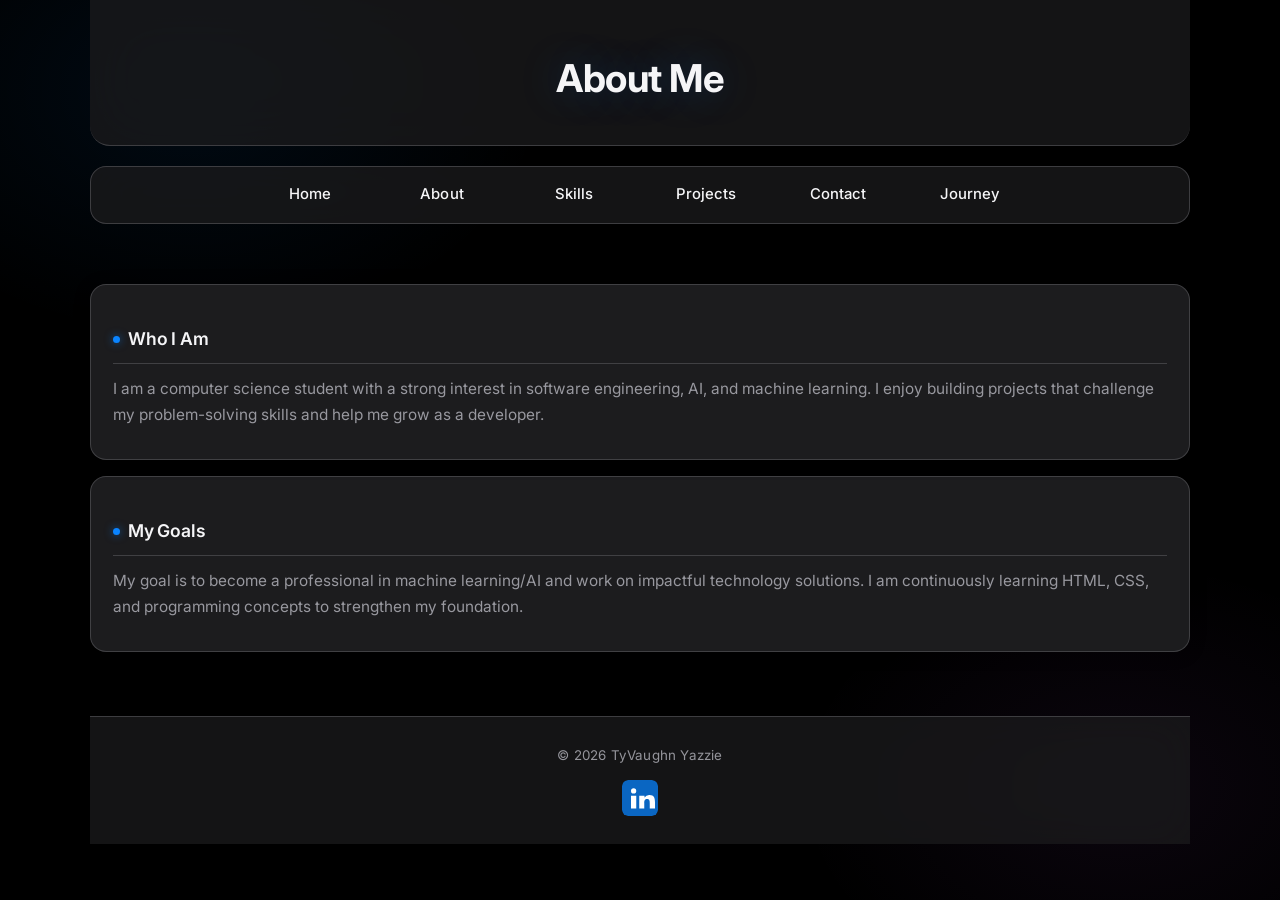
==== about.html @ 48b44602 "Initial commit" ====
<!DOCTYPE html>
<!--
Name: TyVaughn Yazzie
File Name: about.html
Date: 3/24/2026
-->

<html lang="en">
<head>
  <meta charset="UTF-8">
  <title>About Me | TyVaughn Yazzie</title>
  <meta name="description" content="Learn about TyVaughn Yazzie — a computer science student passionate about software engineering, AI, and machine learning.">
  <meta name="viewport" content="width=device-width, initial-scale=1.0">
  <link rel="stylesheet" href="css/styles.css">
  <link href="https://fonts.googleapis.com/css2?family=Poppins:wght@400;600&display=swap" rel="stylesheet">
</head>

<body>

<header>
  <h1>About Me</h1>
</header>

<nav>
  <button class="hamburger" id="hamburger" aria-label="Toggle navigation" aria-expanded="false">
    <span></span>
    <span></span>
    <span></span>
  </button>
  <ul>
    <li><a href="index.html">Home</a></li>
    <li><a href="about.html">About</a></li>
    <li><a href="skills.html">Skills</a></li>
    <li><a href="projects.html">Projects</a></li>
    <li><a href="contact.html">Contact</a></li>
    <li><a href="journey.html">Journey</a></li>
  </ul>
</nav>

<!-- Mobile View Content -->
<main class="mobile-section">

  <section>
    <h2>Who I Am</h2>
    <p>
      I am a computer science student with a strong interest in software engineering,
      AI, and machine learning. I enjoy building projects that challenge my problem-solving
      skills and help me grow as a developer.
    </p>
  </section>

  <section>
    <h2>My Goals</h2>
    <p>
      My goal is to become a professional in machine learning/AI and work on impactful
      technology solutions. I am continuously learning HTML, CSS, and programming
      concepts to strengthen my foundation.
    </p>
  </section>

</main>

<!-- Tablet/Desktop View Content -->
<main class="desktop-section">

  <section>
    <h2>Who I Am</h2>
    <p>
      I am a computer science student with a strong interest in software engineering,
      AI, and machine learning. I enjoy building projects that challenge my problem-solving
      skills and help me grow as a developer.
    </p>
  </section>

  <section>
    <h2>My Goals</h2>
    <p>
      My goal is to become a professional in machine learning/AI and work on impactful
      technology solutions. I am continuously learning HTML, CSS, and programming
      concepts to strengthen my foundation.
    </p>
  </section>

</main>

<footer>
  <p>&copy; 2026 TyVaughn Yazzie</p>
  <div class="social-icons">
    <a href="https://www.linkedin.com" target="_blank" rel="noopener noreferrer" class="social-icon-link" aria-label="LinkedIn">
      <img src="images/linkedin-icon.svg" alt="LinkedIn" class="social-icon">
    </a>
  </div>
</footer>

<script src="script.js"></script>
</body>
</html>
---- css/styles.css ----
/*
Name: TyVaughn Yazzie
Date: 3/24/2026
File: styles.css
*/

@import url('https://fonts.googleapis.com/css2?family=Inter:wght@300;400;500;600;700&display=swap');

/* CSS Reset */
body, header, nav, main, footer, section, article, aside, figure, figcaption, h1, h2, h3, p, ul, li, a, img, iframe, ol {
  margin: 0;
  padding: 0;
  border: 0;
}

html {
  scroll-behavior: smooth;
}

/* macOS dark color system */
:root {
  --bg:       #000000;
  --panel:    #1c1c1e;
  --card:     #2c2c2e;
  --ink:      #f5f5f7;
  --secondary: rgba(235, 235, 245, 0.6);
  --tertiary:  rgba(235, 235, 245, 0.3);
  --accent:   #0a84ff;
  --orange:   #30d158;
  --red:      #ff453a;
  --green:    #30d158;
  --line:     rgba(84, 84, 88, 0.65);
  --glass:    rgba(28, 28, 30, 0.72);
}

body {
  background-color: var(--bg);
  color: var(--ink);
  font-family: -apple-system, BlinkMacSystemFont, 'SF Pro Display', 'Inter', 'Helvetica Neue', sans-serif;
  line-height: 1.6;
  padding: 0 16px;
  -webkit-font-smoothing: antialiased;
  text-rendering: optimizeLegibility;
  animation: fadeIn 0.35s ease;
}

@keyframes fadeIn {
  from { opacity: 0; transform: translateY(8px); }
  to   { opacity: 1; transform: translateY(0); }
}

/* ambient color blobs bleeding through the dark background */
body::before {
  content: '';
  position: fixed;
  top: -20%;
  left: -15%;
  width: 60%;
  height: 60%;
  background: radial-gradient(ellipse at center, rgba(10, 132, 255, 0.08) 0%, transparent 65%);
  pointer-events: none;
  z-index: -1;
}

body::after {
  content: '';
  position: fixed;
  bottom: -15%;
  right: -15%;
  width: 55%;
  height: 55%;
  background: radial-gradient(ellipse at center, rgba(191, 90, 242, 0.06) 0%, transparent 65%);
  pointer-events: none;
  z-index: -1;
}

/* thin macOS-style scrollbar */
::-webkit-scrollbar { width: 5px; }
::-webkit-scrollbar-track { background: transparent; }
::-webkit-scrollbar-thumb {
  background: rgba(84, 84, 88, 0.5);
  border-radius: 3px;
}
::-webkit-scrollbar-thumb:hover {
  background: rgba(84, 84, 88, 0.8);
}

a {
  color: var(--accent);
  text-decoration: none;
  transition: opacity 0.18s ease;
}

a:hover {
  opacity: 0.72;
}

/* Header - frosted glass title bar */
header {
  text-align: center;
  padding: 48px 20px 36px;
  background: var(--glass);
  backdrop-filter: blur(30px);
  -webkit-backdrop-filter: blur(30px);
  border-bottom: 1px solid var(--line);
  border-radius: 0 0 20px 20px;
  margin-bottom: 20px;
}

header h1 {
  font-size: 2.4em;
  font-weight: 700;
  color: var(--ink);
  letter-spacing: -0.5px;
  text-shadow: 0 0 40px rgba(10, 132, 255, 0.25);
  animation: titleGlow 4s ease-in-out infinite;
}

header h2 {
  font-size: 1em;
  font-weight: 400;
  color: var(--secondary);
  margin-top: 6px;
}

figure {
  margin: 16px auto 0;
  text-align: center;
}

figcaption {
  font-size: 0.88em;
  color: var(--secondary);
  margin-top: 10px;
}

/* Nav - frosted glass pill bar */
nav {
  background: var(--glass);
  backdrop-filter: blur(20px);
  -webkit-backdrop-filter: blur(20px);
  border: 1px solid var(--line);
  border-radius: 16px;
  margin-bottom: 24px;
  padding: 8px;
  display: flex;
  flex-direction: column;
}

nav ul {
  list-style-type: none;
  display: none;
}

nav li {
  margin: 4px 0;
}

nav a {
  display: block;
  padding: 10px 14px;
  color: var(--ink);
  text-align: center;
  border-radius: 10px;
  font-weight: 500;
  font-size: 0.93em;
  letter-spacing: 0.1px;
  transition: background-color 0.18s ease, transform 0.15s ease;
}

nav a:hover {
  opacity: 1;
}

nav.nav-open ul {
  display: block;
  animation: menuOpen 0.22s cubic-bezier(0.4, 0, 0.2, 1) forwards;
}

/* Hamburger button */
.hamburger {
  display: flex;
  flex-direction: column;
  justify-content: center;
  gap: 5px;
  padding: 8px 10px;
  background: none;
  border: none;
  cursor: pointer;
  align-self: flex-end;
  border-radius: 8px;
  transition: background-color 0.18s ease;
}

.hamburger:hover {
  background-color: rgba(255, 255, 255, 0.08);
}

.hamburger span {
  display: block;
  width: 22px;
  height: 2px;
  background: var(--ink);
  border-radius: 2px;
  transition: transform 0.25s ease, opacity 0.25s ease;
}

/* CSS transform: bars rotate into an X when menu is open */
nav.nav-open .hamburger span:nth-child(1) {
  transform: translateY(7px) rotate(45deg);
}

nav.nav-open .hamburger span:nth-child(2) {
  opacity: 0;
  transform: scaleX(0);
}

nav.nav-open .hamburger span:nth-child(3) {
  transform: translateY(-7px) rotate(-45deg);
}

main {
  padding-bottom: 24px;
}

main h2,
main h3 {
  margin-top: 20px;
  margin-bottom: 8px;
  font-weight: 600;
  letter-spacing: -0.2px;
}

main p {
  margin-bottom: 12px;
  color: var(--secondary);
  font-size: 0.96em;
  line-height: 1.65;
}

img {
  max-width: 100%;
  height: auto;
  display: block;
  margin: 12px auto;
  border-radius: 14px;
}

/* circular profile picture like macOS contact cards */
.pfp {
  width: 140px;
  height: 140px;
  object-fit: cover;
  border-radius: 50%;
  border: 2px solid rgba(255, 255, 255, 0.15);
  margin: 20px auto 12px;
  box-shadow: 0 8px 32px rgba(0, 0, 0, 0.6);
  animation: float 5s ease-in-out infinite;
}

/* Cards */
.card {
  background: var(--panel);
  border: 1px solid var(--line);
  border-radius: 16px;
  padding: 20px;
  margin: 16px 0;
  box-shadow: 0 4px 24px rgba(0, 0, 0, 0.4);
  transition: transform 0.22s ease, box-shadow 0.22s ease;
}

.mobile-section {
  display: block;
  padding: 20px 0;
}

.desktop-section {
  display: none;
  padding: 20px 0;
}

/* Sections - dark material cards */
section {
  background: var(--panel);
  color: var(--ink);
  margin-top: 16px;
  padding: 20px 22px;
  border: 1px solid var(--line);
  border-radius: 16px;
  box-shadow: 0 2px 16px rgba(0, 0, 0, 0.3);
  transition: box-shadow 0.25s ease, transform 0.25s ease;
}

section h2 {
  font-size: 1.1em;
  font-weight: 600;
  color: var(--ink);
  padding-bottom: 10px;
  border-bottom: 1px solid var(--line);
  margin-bottom: 12px;
  letter-spacing: -0.2px;
  display: flex;
  align-items: center;
  gap: 8px;
}

section h2::before {
  content: '';
  flex-shrink: 0;
  width: 7px;
  height: 7px;
  border-radius: 50%;
  background: var(--accent);
  box-shadow: 0 0 8px rgba(10, 132, 255, 0.6);
  animation: dotPulse 2.8s ease-in-out infinite;
}

section.not-ready h2::before {
  background: #ff453a;
  box-shadow: 0 0 8px rgba(255, 69, 58, 0.6);
  animation: dotPulseRed 2.8s ease-in-out infinite;
}

section.clickable-card {
  position: relative;
  cursor: pointer;
}

section.clickable-card:active {
  transform: translateY(1px) scale(0.99);
  box-shadow: 0 1px 6px rgba(0, 0, 0, 0.3);
}

.click-hint {
  display: block;
  margin-top: 10px;
  font-size: 0.72em;
  color: var(--accent);
  opacity: 0.6;
  letter-spacing: 0.2px;
}

article {
  margin-top: 8px;
  padding: 4px;
}

/* Aside - subtle amber tint */
aside {
  background: rgba(48, 209, 88, 0.06);
  padding: 20px 22px;
  margin-top: 16px;
  color: var(--ink);
  border: 1px solid rgba(48, 209, 88, 0.2);
  border-radius: 16px;
  box-shadow: 0 2px 16px rgba(0, 0, 0, 0.25);
}

aside h2 {
  font-size: 1.1em;
  font-weight: 600;
  color: var(--orange);
  padding-bottom: 10px;
  border-bottom: 1px solid rgba(48, 209, 88, 0.18);
  margin-bottom: 12px;
  display: flex;
  align-items: center;
  gap: 8px;
}

aside h2::before {
  content: '';
  flex-shrink: 0;
  width: 7px;
  height: 7px;
  border-radius: 50%;
  background: var(--orange);
  box-shadow: 0 0 8px rgba(48, 209, 88, 0.6);
}

#contact {
  background: var(--panel);
  border: 1px solid var(--line);
  border-radius: 16px;
  padding: 20px 22px;
  margin-top: 20px;
}

/* contact info list - macOS settings-row style */
#contact ul {
  list-style: none;
  margin-top: 14px;
}

#contact li {
  padding: 11px 0;
  border-bottom: 1px solid var(--line);
  font-size: 0.93em;
  color: var(--secondary);
}

#contact li:last-child {
  border-bottom: none;
}

iframe {
  width: 100%;
  max-width: 100%;
  border: 0;
  border-radius: 14px;
  margin-top: 14px;
}

/* Skills Table - macOS-style minimal table */
.skills-table {
  width: 100%;
  border-collapse: collapse;
  margin-top: 16px;
  font-size: 0.93em;
}

.skills-table th {
  padding: 10px 16px;
  text-align: left;
  font-size: 0.78em;
  font-weight: 600;
  text-transform: uppercase;
  letter-spacing: 0.6px;
  color: var(--secondary);
  border-bottom: 1px solid var(--line);
}

.skills-table td {
  padding: 12px 16px;
  text-align: left;
  border-bottom: 1px solid var(--line);
  color: var(--ink);
}

.skills-table thead {
  background: transparent;
}

.skills-table tbody tr {
  transition: background-color 0.18s ease;
}

.skills-table tbody tr:nth-child(even) {
  background-color: rgba(255, 255, 255, 0.03);
}

.skills-table tbody tr:last-child td {
  border-bottom: none;
}

.skills-table tbody tr:hover {
  background-color: rgba(10, 132, 255, 0.1);
}

/* Contact Form */
.contact-form {
  display: flex;
  flex-direction: column;
  gap: 10px;
  margin-top: 16px;
}

.contact-form label {
  font-weight: 500;
  color: var(--secondary);
  font-size: 0.87em;
  letter-spacing: 0.2px;
}

.contact-form input,
.contact-form select,
.contact-form textarea {
  width: 100%;
  padding: 11px 14px;
  border: 1px solid var(--line);
  border-radius: 10px;
  background: var(--card);
  color: var(--ink);
  font-family: -apple-system, BlinkMacSystemFont, 'SF Pro Display', 'Inter', sans-serif;
  font-size: 0.94em;
  box-sizing: border-box;
  transition: border-color 0.2s ease, box-shadow 0.2s ease;
  outline: none;
}

.contact-form input::placeholder,
.contact-form textarea::placeholder {
  color: var(--tertiary);
}

.contact-form select option {
  background: var(--card);
  color: var(--ink);
}

.contact-form input:focus,
.contact-form select:focus,
.contact-form textarea:focus {
  border-color: var(--accent);
  box-shadow: 0 0 0 3px rgba(10, 132, 255, 0.2);
}

.contact-form textarea {
  resize: vertical;
}

/* Submit button - macOS blue action button */
.submit-btn {
  padding: 12px 24px;
  background: var(--accent);
  color: #fff;
  border: none;
  border-radius: 10px;
  font-family: -apple-system, BlinkMacSystemFont, 'SF Pro Display', 'Inter', sans-serif;
  font-size: 0.95em;
  font-weight: 600;
  cursor: pointer;
  box-shadow: 0 2px 12px rgba(10, 132, 255, 0.4);
  transition: opacity 0.18s ease, transform 0.15s ease, box-shadow 0.18s ease;
  align-self: flex-start;
}

.submit-btn:hover {
  opacity: 0.86;
  transform: translateY(-1px);
  box-shadow: 0 4px 20px rgba(10, 132, 255, 0.5);
}

/* Footer - frosted glass bar */
footer {
  text-align: center;
  padding: 28px 0;
  background: var(--glass);
  backdrop-filter: blur(20px);
  -webkit-backdrop-filter: blur(20px);
  border-top: 1px solid var(--line);
  font-size: 0.88em;
  margin-top: 44px;
}

footer p {
  color: var(--secondary);
  font-weight: 400;
  font-size: 0.95em;
  letter-spacing: 0.2px;
}

footer ul {
  list-style-type: none;
  margin-top: 12px;
}

footer li {
  margin: 5px 0;
  color: var(--secondary);
  font-size: 0.92em;
}

/* Tablet Layout (min-width: 600px) */
@media screen and (min-width: 600px) {

  .mobile-section { display: none; }
  .desktop-section { display: block; }

  body {
    max-width: 980px;
    margin: 0 auto;
  }

  nav ul {
    display: flex;
    justify-content: center;
    gap: 4px;
    flex-wrap: wrap;
  }

  nav li { margin: 0; }

  .hamburger { display: none; }

  nav a {
    min-width: 96px;
    padding: 8px 16px;
  }

  #projects,
  #home {
    display: grid;
    grid-template-columns: 1fr 1fr;
    gap: 16px;
  }

  .grid {
    display: grid;
    grid-template-columns: auto auto;
    grid-gap: 20px;
  }

  aside { grid-column: span 2; }

  footer ul {
    display: grid;
    grid-template-columns: 1fr 1fr;
    gap: 8px;
    justify-items: center;
    max-width: 500px;
    margin: 12px auto 0;
  }

  .skills-table th,
  .skills-table td { padding: 13px 18px; }

  .contact-form { max-width: 560px; }
}

/* Desktop Layout (min-width: 900px) */
@media screen and (min-width: 900px) {

  body { max-width: 1100px; }

  #projects, #home { grid-template-columns: 1fr 1fr 1fr; }
  .grid { grid-template-columns: auto auto auto auto; }
  #projects.grid { grid-template-columns: repeat(3, 1fr); }
  aside { grid-column: span 4; }

  nav a:hover {
    background-color: rgba(255, 255, 255, 0.08);
    color: var(--ink);
    transform: translateY(-1px);
  }

  .card:hover {
    transform: translateY(-3px);
    box-shadow: 0 10px 40px rgba(0, 0, 0, 0.5), 0 0 0 1px rgba(10, 132, 255, 0.25);
  }

  section:hover {
    box-shadow: 0 8px 32px rgba(0, 0, 0, 0.4), 0 0 0 1px rgba(10, 132, 255, 0.18);
    transform: translateY(-2px);
  }

  .skills-table th,
  .skills-table td { padding: 14px 20px; }

  .contact-form {
    display: grid;
    grid-template-columns: 1fr 1fr;
    gap: 14px;
    max-width: 720px;
  }

  .contact-form label[for="subject"],
  .contact-form label[for="message"] { grid-column: 1 / -1; }

  .contact-form select,
  .contact-form textarea,
  .submit-btn { grid-column: 1 / -1; }
}

/* proficiency badge pill */
.badge {
  display: inline-block;
  padding: 3px 10px;
  border-radius: 20px;
  font-size: 0.8em;
  font-weight: 500;
  letter-spacing: 0.2px;
}

.badge-beginner {
  background: rgba(10, 132, 255, 0.15);
  color: var(--accent);
  border: 1px solid rgba(10, 132, 255, 0.25);
}

/* =====================
   Keyframe Animations
   ===================== */

/* Profile picture gentle float */
@keyframes float {
  0%, 100% { transform: translateY(0); }
  50%       { transform: translateY(-7px); }
}

/* Header title glow breathe */
@keyframes titleGlow {
  0%, 100% { text-shadow: 0 0 40px rgba(10, 132, 255, 0.25); }
  50%       { text-shadow: 0 0 70px rgba(10, 132, 255, 0.55), 0 0 100px rgba(191, 90, 242, 0.2); }
}

/* Blue status dot pulse */
@keyframes dotPulse {
  0%, 100% { box-shadow: 0 0 6px rgba(10, 132, 255, 0.5); }
  50%       { box-shadow: 0 0 16px rgba(10, 132, 255, 1); }
}

/* Red status dot pulse */
@keyframes dotPulseRed {
  0%, 100% { box-shadow: 0 0 6px rgba(255, 69, 58, 0.5); }
  50%       { box-shadow: 0 0 16px rgba(255, 69, 58, 1); }
}

/* Mobile nav menu slide-in */
@keyframes menuOpen {
  from { opacity: 0; transform: translateY(-10px); }
  to   { opacity: 1; transform: translateY(0); }
}

/* Scroll reveal — JS adds .in-view via IntersectionObserver */
.animate-on-scroll {
  opacity: 0;
  transform: translateY(22px);
  transition: opacity 0.55s cubic-bezier(0.4, 0, 0.2, 1),
              transform 0.55s cubic-bezier(0.4, 0, 0.2, 1);
}

.animate-on-scroll.in-view {
  opacity: 1;
  transform: translateY(0);
}

/* Social Media Icons */
.social-icons {
  display: flex;
  justify-content: center;
  gap: 14px;
  margin-top: 14px;
}

.social-icon-link {
  display: inline-flex;
  align-items: center;
  gap: 6px;
  color: var(--secondary);
  font-size: 0.88em;
  opacity: 1;
  transition: opacity 0.18s ease, transform 0.18s ease;
}

.social-icon-link:hover {
  opacity: 0.75;
  transform: translateY(-2px);
}

.social-icon {
  width: 28px;
  height: 28px;
  border-radius: 6px;
  margin: 0;
  display: inline-block;
  vertical-align: middle;
}

/* Tablet viewport: slightly larger icon */
@media screen and (min-width: 600px) {
  .social-icon {
    width: 32px;
    height: 32px;
  }
}

/* Desktop viewport: larger icon with hover lift */
@media screen and (min-width: 900px) {
  .social-icon {
    width: 36px;
    height: 36px;
  }

  .social-icon-link:hover {
    opacity: 0.8;
    transform: translateY(-3px);
  }
}

/* Contact form result messages */
.form-result {
  margin-top: 12px;
  padding: 11px 14px;
  border-radius: 10px;
  font-size: 0.9em;
  font-weight: 500;
  animation: fadeUp 0.3s ease forwards;
}

.form-result--success {
  background: rgba(48, 209, 88, 0.12);
  color: var(--green);
  border: 1px solid rgba(48, 209, 88, 0.3);
}

.form-result--error {
  background: rgba(255, 69, 58, 0.12);
  color: var(--red);
  border: 1px solid rgba(255, 69, 58, 0.3);
}
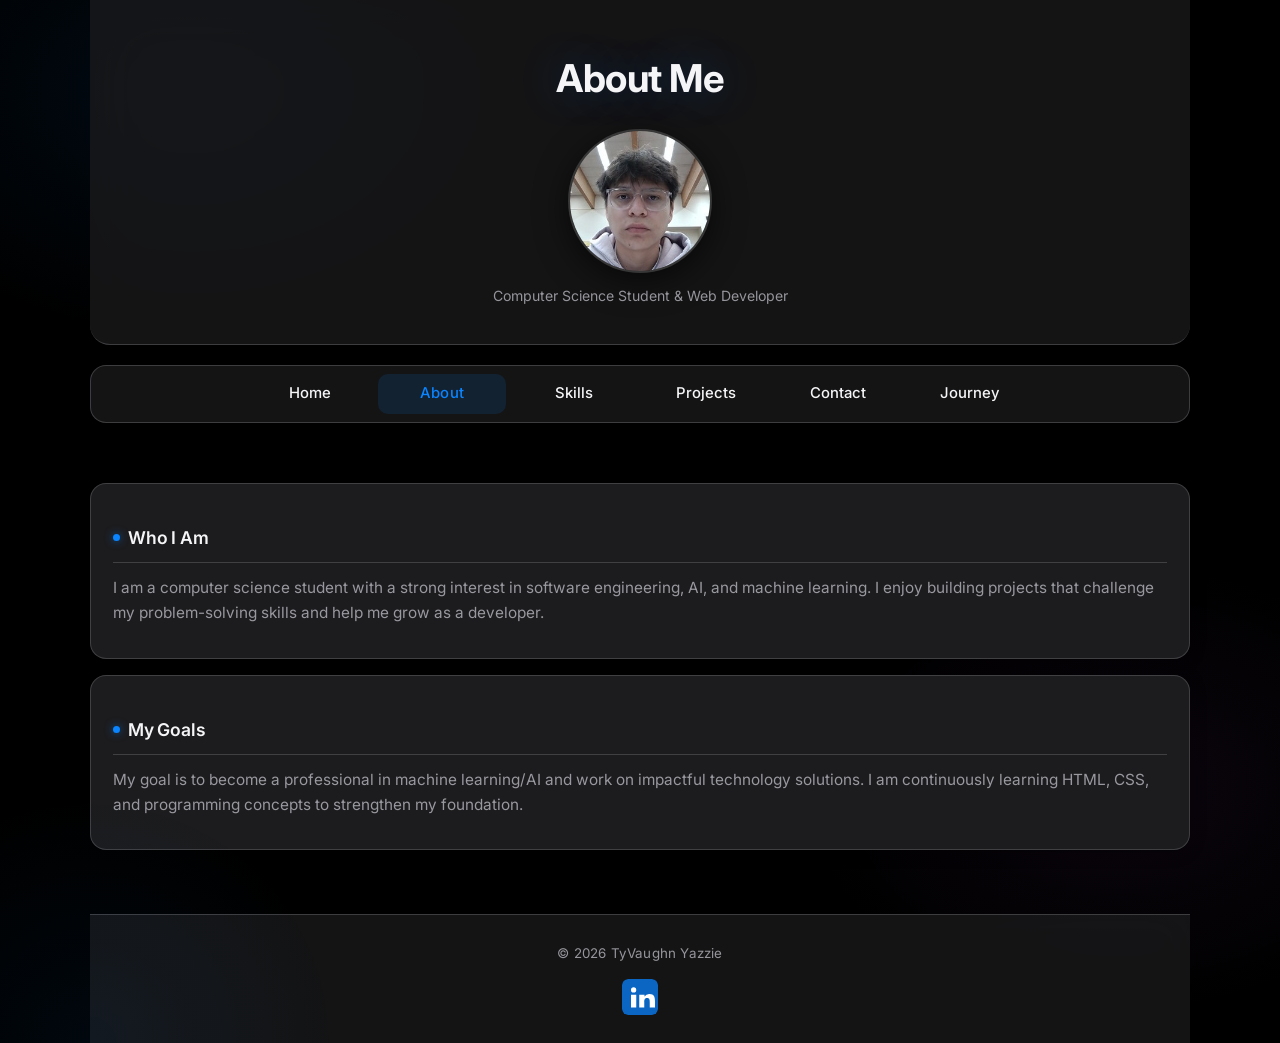
==== commit ca759260: "update" ====
--- a/about.html
+++ b/about.html
@@ -19,6 +19,10 @@
 
 <header>
   <h1>About Me</h1>
+  <figure>
+    <img src="images/tyvaughn.jpg" class="pfp" alt="Picture of TyVaughn Yazzie">
+    <figcaption>Computer Science Student &amp; Web Developer</figcaption>
+  </figure>
 </header>
 
 <nav>
--- a/css/styles.css
+++ b/css/styles.css
@@ -1,7 +1,7 @@
 /*
 Name: TyVaughn Yazzie
+File Name: styles.css
 Date: 3/24/2026
-File: styles.css
 */
 
 @import url('https://fonts.googleapis.com/css2?family=Inter:wght@300;400;500;600;700&display=swap');
@@ -26,7 +26,8 @@
   --secondary: rgba(235, 235, 245, 0.6);
   --tertiary:  rgba(235, 235, 245, 0.3);
   --accent:   #0a84ff;
-  --orange:   #30d158;
+  --purple:   #bf5af2;
+  --orange:   #ff9f0a;
   --red:      #ff453a;
   --green:    #30d158;
   --line:     rgba(84, 84, 88, 0.65);
@@ -378,37 +379,98 @@
   box-shadow: 0 0 8px rgba(48, 209, 88, 0.6);
 }
 
-#contact {
-  background: var(--panel);
-  border: 1px solid var(--line);
-  border-radius: 16px;
-  padding: 20px 22px;
-  margin-top: 20px;
-}
-
-/* contact info list - macOS settings-row style */
-#contact ul {
-  list-style: none;
-  margin-top: 14px;
-}
-
-#contact li {
-  padding: 11px 0;
+/* Contact page — two-column grid layout */
+.contact-grid {
+  display: flex;
+  flex-direction: column;
+  gap: 0;
+}
+
+.contact-left {
+  display: flex;
+  flex-direction: column;
+}
+
+/* Contact info rows — macOS settings-row style */
+.contact-info-row {
+  display: flex;
+  align-items: center;
+  gap: 14px;
+  padding: 13px 0;
   border-bottom: 1px solid var(--line);
+}
+
+.contact-info-row:last-child {
+  border-bottom: none;
+}
+
+.contact-icon {
+  flex-shrink: 0;
+  width: 36px;
+  height: 36px;
+  display: flex;
+  align-items: center;
+  justify-content: center;
+  background: rgba(10, 132, 255, 0.1);
+  border: 1px solid rgba(10, 132, 255, 0.22);
+  border-radius: 9px;
+  font-size: 0.9em;
+  color: var(--accent);
+}
+
+.contact-detail {
+  display: flex;
+  flex-direction: column;
+  gap: 2px;
+  min-width: 0;
+}
+
+.contact-label {
+  font-size: 0.72em;
+  font-weight: 600;
+  text-transform: uppercase;
+  letter-spacing: 0.5px;
+  color: var(--tertiary);
+}
+
+.contact-value {
   font-size: 0.93em;
+  font-weight: 500;
+  color: var(--ink);
+  white-space: nowrap;
+  overflow: hidden;
+  text-overflow: ellipsis;
+}
+
+a.contact-value {
+  color: var(--accent);
+}
+
+a.contact-value:hover {
+  opacity: 0.75;
+}
+
+/* Form intro text */
+.form-intro {
   color: var(--secondary);
-}
-
-#contact li:last-child {
-  border-bottom: none;
-}
-
+  font-size: 0.9em;
+  margin-top: -2px;
+  margin-bottom: 4px;
+  line-height: 1.55;
+}
+
+/* Map embed */
 iframe {
   width: 100%;
   max-width: 100%;
   border: 0;
   border-radius: 14px;
   margin-top: 14px;
+}
+
+.map-embed {
+  height: 220px;
+  display: block;
 }
 
 /* Skills Table - macOS-style minimal table */
@@ -616,6 +678,8 @@
   .skills-table td { padding: 13px 18px; }
 
   .contact-form { max-width: 560px; }
+
+  .map-embed { height: 260px; }
 }
 
 /* Desktop Layout (min-width: 900px) */
@@ -660,6 +724,20 @@
   .contact-form select,
   .contact-form textarea,
   .submit-btn { grid-column: 1 / -1; }
+
+  /* Contact page side-by-side layout */
+  .contact-grid {
+    display: grid;
+    grid-template-columns: 1fr 1.15fr;
+    gap: 20px;
+    align-items: start;
+  }
+
+  #contact-form .contact-form {
+    max-width: none;
+  }
+
+  .map-embed { height: 250px; }
 }
 
 /* proficiency badge pill */
@@ -799,3 +877,145 @@
   color: var(--red);
   border: 1px solid rgba(255, 69, 58, 0.3);
 }
+
+/* Smooth out transition curves globally */
+nav a, section, .card, aside, a, .submit-btn {
+  transition-timing-function: cubic-bezier(0.4, 0, 0.2, 1);
+}
+
+/* Active nav link */
+nav a.active {
+  background-color: rgba(10, 132, 255, 0.12);
+  color: var(--accent);
+}
+
+/* Scroll progress bar */
+.scroll-progress {
+  position: fixed;
+  top: 0; left: 0;
+  height: 2px;
+  width: 0%;
+  background: linear-gradient(90deg, var(--accent), var(--purple));
+  z-index: 9999;
+  border-radius: 0 2px 2px 0;
+  pointer-events: none;
+}
+
+/* Cursor glow (desktop only) */
+.cursor-glow {
+  position: fixed;
+  width: 500px;
+  height: 500px;
+  border-radius: 50%;
+  background: radial-gradient(ellipse at center, rgba(10, 132, 255, 0.055) 0%, transparent 70%);
+  pointer-events: none;
+  transform: translate(-50%, -50%);
+  z-index: 0;
+  transition: left 0.07s linear, top 0.07s linear;
+}
+
+/* Back to top button */
+.back-to-top {
+  position: fixed;
+  bottom: 28px; right: 28px;
+  width: 42px; height: 42px;
+  background: var(--glass);
+  backdrop-filter: blur(16px);
+  -webkit-backdrop-filter: blur(16px);
+  border: 1px solid var(--line);
+  border-radius: 50%;
+  display: flex;
+  align-items: center;
+  justify-content: center;
+  cursor: pointer;
+  color: var(--secondary);
+  font-size: 1.1em;
+  line-height: 1;
+  opacity: 0;
+  transform: translateY(10px);
+  transition: opacity 0.3s cubic-bezier(0.4, 0, 0.2, 1),
+              transform 0.3s cubic-bezier(0.4, 0, 0.2, 1),
+              background 0.2s ease,
+              border-color 0.2s ease,
+              color 0.2s ease;
+  z-index: 999;
+}
+.back-to-top.visible { opacity: 1; transform: translateY(0); }
+.back-to-top:hover {
+  background: rgba(10, 132, 255, 0.15);
+  color: var(--accent);
+  border-color: rgba(10, 132, 255, 0.3);
+}
+
+/* Skill bars */
+.skill-row {
+  padding: 12px 0;
+  border-bottom: 1px solid var(--line);
+}
+.skill-row:last-child { border-bottom: none; }
+.skill-row-header {
+  display: flex;
+  justify-content: space-between;
+  align-items: center;
+  margin-bottom: 7px;
+}
+.skill-row-name { font-size: 0.93em; color: var(--ink); font-weight: 500; }
+.skill-row-pct  { font-size: 0.79em; color: var(--secondary); }
+.skill-bar {
+  height: 3px;
+  background: rgba(84, 84, 88, 0.35);
+  border-radius: 4px;
+  overflow: hidden;
+}
+.skill-bar-fill {
+  height: 100%;
+  border-radius: 4px;
+  background: linear-gradient(90deg, var(--accent), var(--purple));
+  width: 0%;
+  transition: width 1.2s cubic-bezier(0.4, 0, 0.2, 1);
+}
+
+/* Timeline (journey page) */
+.timeline {
+  position: relative;
+  padding-left: 18px;
+  display: flex;
+  flex-direction: column;
+  gap: 0;
+}
+.timeline::before {
+  content: '';
+  position: absolute;
+  left: 0; top: 16px; bottom: 16px;
+  width: 2px;
+  background: linear-gradient(to bottom, var(--accent), var(--purple), transparent);
+  border-radius: 2px;
+}
+.timeline .timeline-item {
+  position: relative;
+  margin-left: 14px;
+}
+.timeline .timeline-item::before {
+  content: '';
+  position: absolute;
+  left: -26px; top: 19px;
+  width: 10px; height: 10px;
+  border-radius: 50%;
+  background: var(--accent);
+  box-shadow: 0 0 10px rgba(10, 132, 255, 0.7);
+  border: 2px solid var(--bg);
+  z-index: 1;
+}
+
+/* Tech tags */
+.tech-tag {
+  display: inline-block;
+  padding: 3px 9px;
+  border-radius: 6px;
+  font-size: 0.75em;
+  font-weight: 500;
+  background: rgba(255, 255, 255, 0.05);
+  color: var(--tertiary);
+  border: 1px solid var(--line);
+  margin: 6px 3px 0 0;
+}
